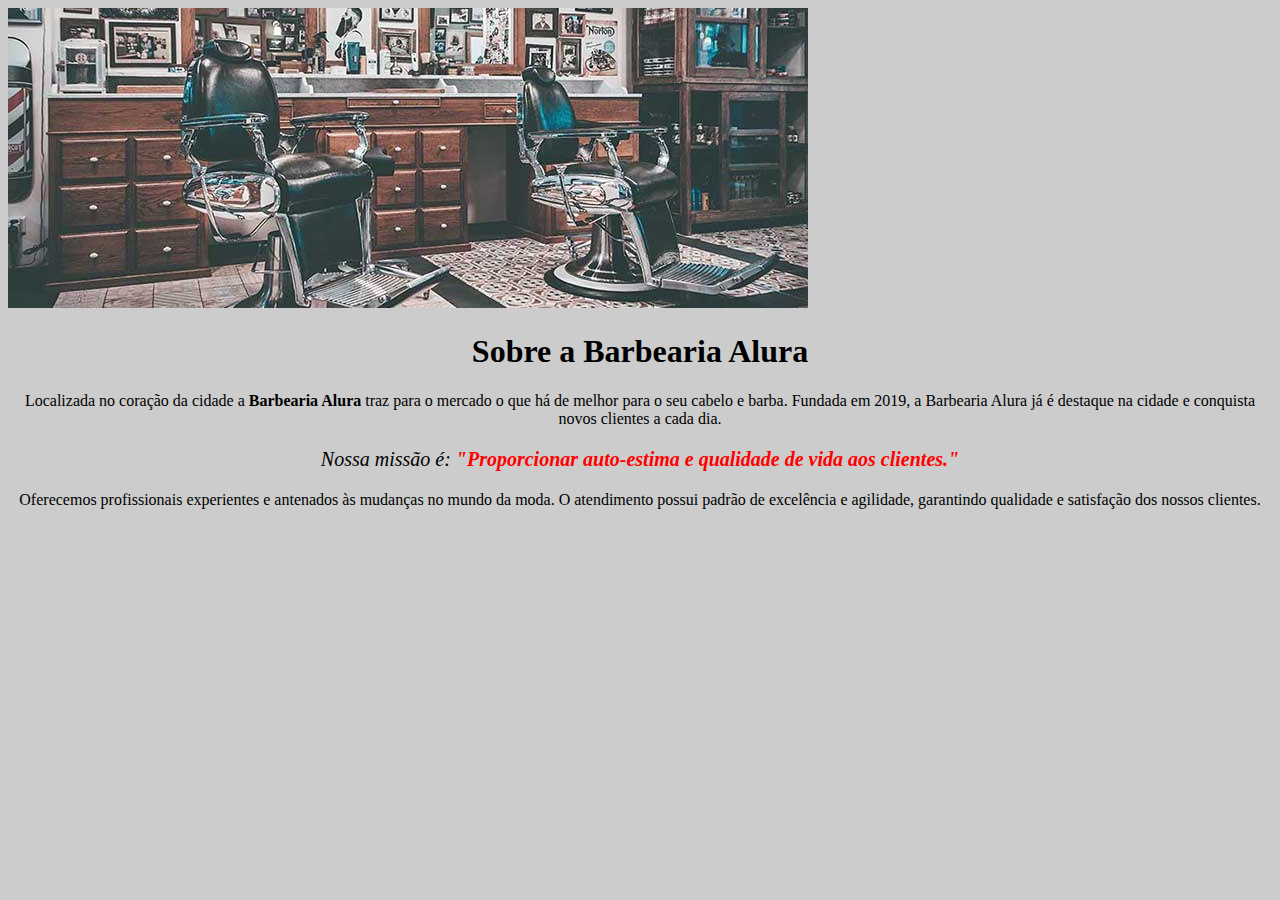
==== alura frot ens/index.html @ e55b1d82 "estudo html5 e css3 pelo alura" ====
<!DOCTYPE html>
<html lang="pt-br">
    <head>
    <meta charset="UTF-8">
    <title>Barbearia Alura</title>
    <link rel="stylesheet" href="style.css">

</head>

<body>
    <img id="banner" src="banner.jpg">

    <h1>Sobre a Barbearia Alura</h1>

    <p>Localizada no coração da cidade a <b>Barbearia Alura</b> traz para o mercado o que há de melhor para o seu cabelo e barba. Fundada em 2019, a Barbearia Alura já é destaque na cidade e conquista novos clientes a cada dia.</p>

    <P id="missao" ><em>Nossa missão é: <b>"Proporcionar auto-estima e qualidade de vida aos clientes."</b></em></P>

    <p >Oferecemos profissionais experientes e antenados às mudanças no mundo da moda. O atendimento possui padrão de excelência e agilidade, garantindo qualidade e satisfação dos nossos clientes.</p>

</body>
</html>
---- alura frot ens/style.css ----
body {
    background: #CCCCCC;
}

#banner {

}

h1 {
    text-align: center
}

p {
    text-align: center;
}

#missao { 
    font-size: 20px;

}

em b {
    color: red;
}
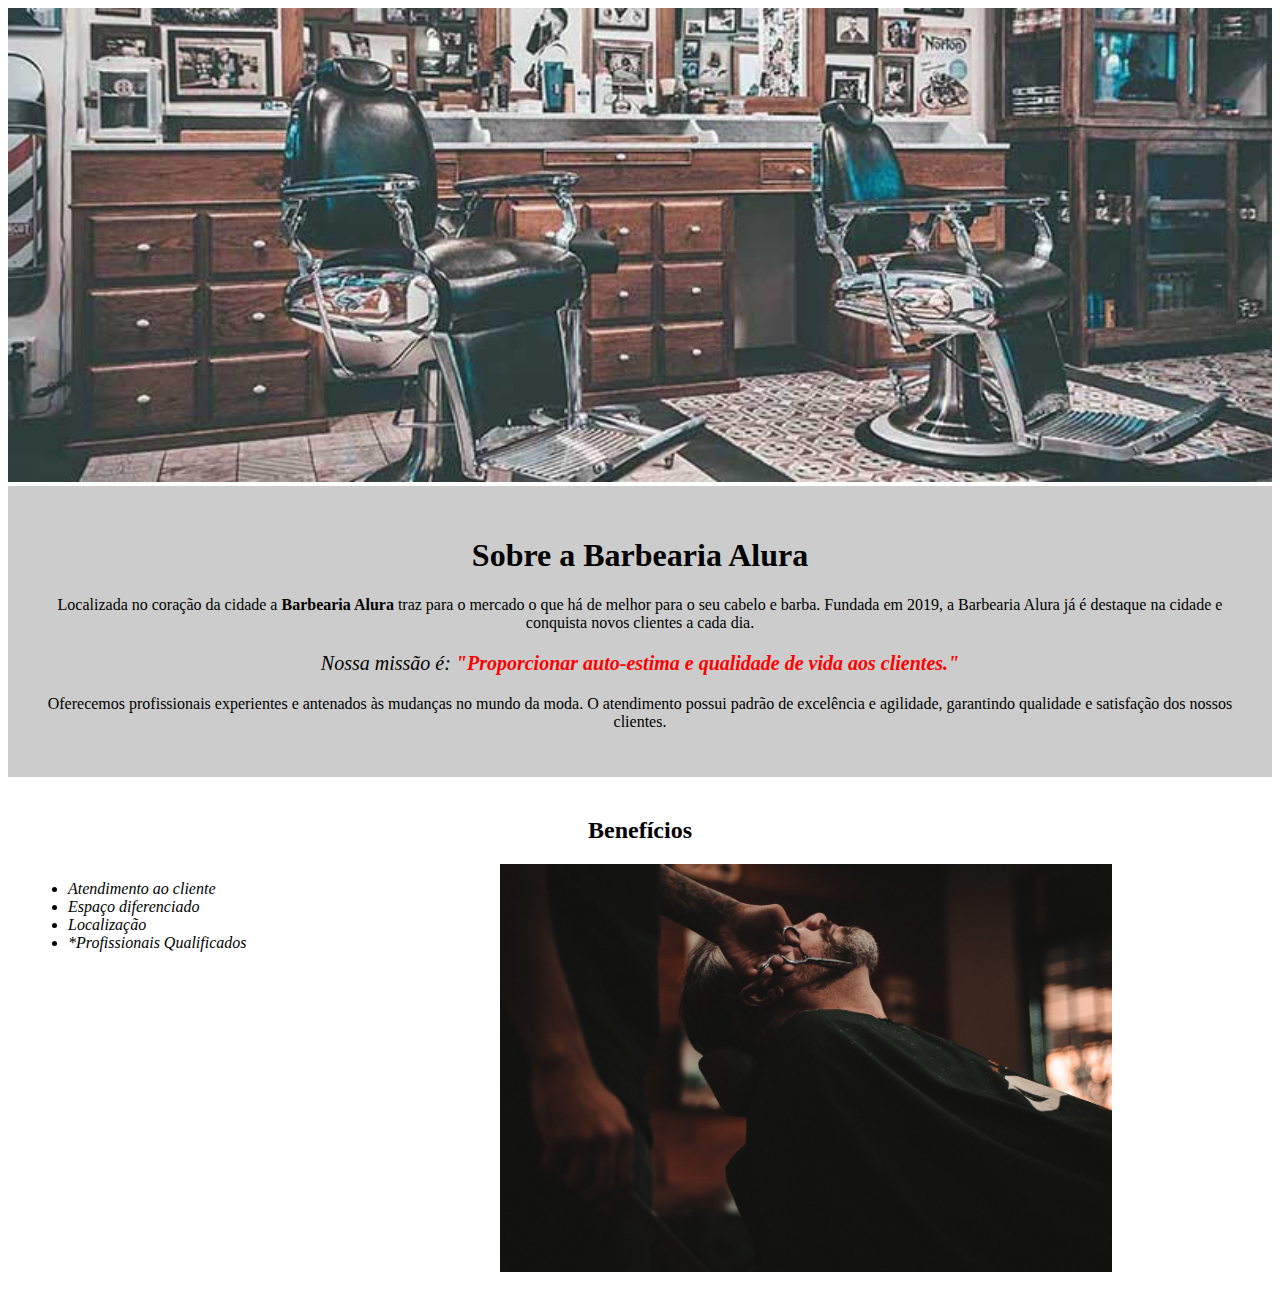
==== commit 92d86a8c: "estudo css html5" ====
--- a/alura frot ens/index.html
+++ b/alura frot ens/index.html
@@ -10,6 +10,7 @@
 <body>
     <img id="banner" src="banner.jpg">
 
+ <div class="principal">
     <h1>Sobre a Barbearia Alura</h1>
 
     <p>Localizada no coração da cidade a <b>Barbearia Alura</b> traz para o mercado o que há de melhor para o seu cabelo e barba. Fundada em 2019, a Barbearia Alura já é destaque na cidade e conquista novos clientes a cada dia.</p>
@@ -17,6 +18,19 @@
     <P id="missao" ><em>Nossa missão é: <b>"Proporcionar auto-estima e qualidade de vida aos clientes."</b></em></P>
 
     <p >Oferecemos profissionais experientes e antenados às mudanças no mundo da moda. O atendimento possui padrão de excelência e agilidade, garantindo qualidade e satisfação dos nossos clientes.</p>
+</div>
+
+<div class="beneficios">
+    <h2>Benefícios</h2>
+  <ul>
+    <li class=itens>Atendimento ao cliente</li>
+     <li class=itens>Espaço diferenciado</li>
+     <li class=itens>Localização</li>
+    <li class=itens>*Profissionais Qualificados</li>
+  </ul>
+
+  <img src="beneficios.jpg" class="imagembeneficios">
+</div>
 
 </body>
 </html>--- a/alura frot ens/style.css
+++ b/alura frot ens/style.css
@@ -1,9 +1,15 @@
 body {
-    background: #CCCCCC;
+    
 }
 
 #banner {
+    width: 100%;
 
+}
+
+.principal{
+    background: #CCCCCC;
+    padding: 30px;
 }
 
 h1 {
@@ -23,4 +29,25 @@
     color: red;
 }
 
+.itens{
+    font-style: italic;
+}
 
+.beneficios {
+    background: #FFFFFF;
+    padding: 20px
+}
+
+h2 {
+    text-align:center
+}
+ul{
+    display: inline-block;
+    vertical-align: top;
+    width: 20%;
+    margin-right: 15%;
+}
+
+.imagembeneficios{
+    width: 50%;
+}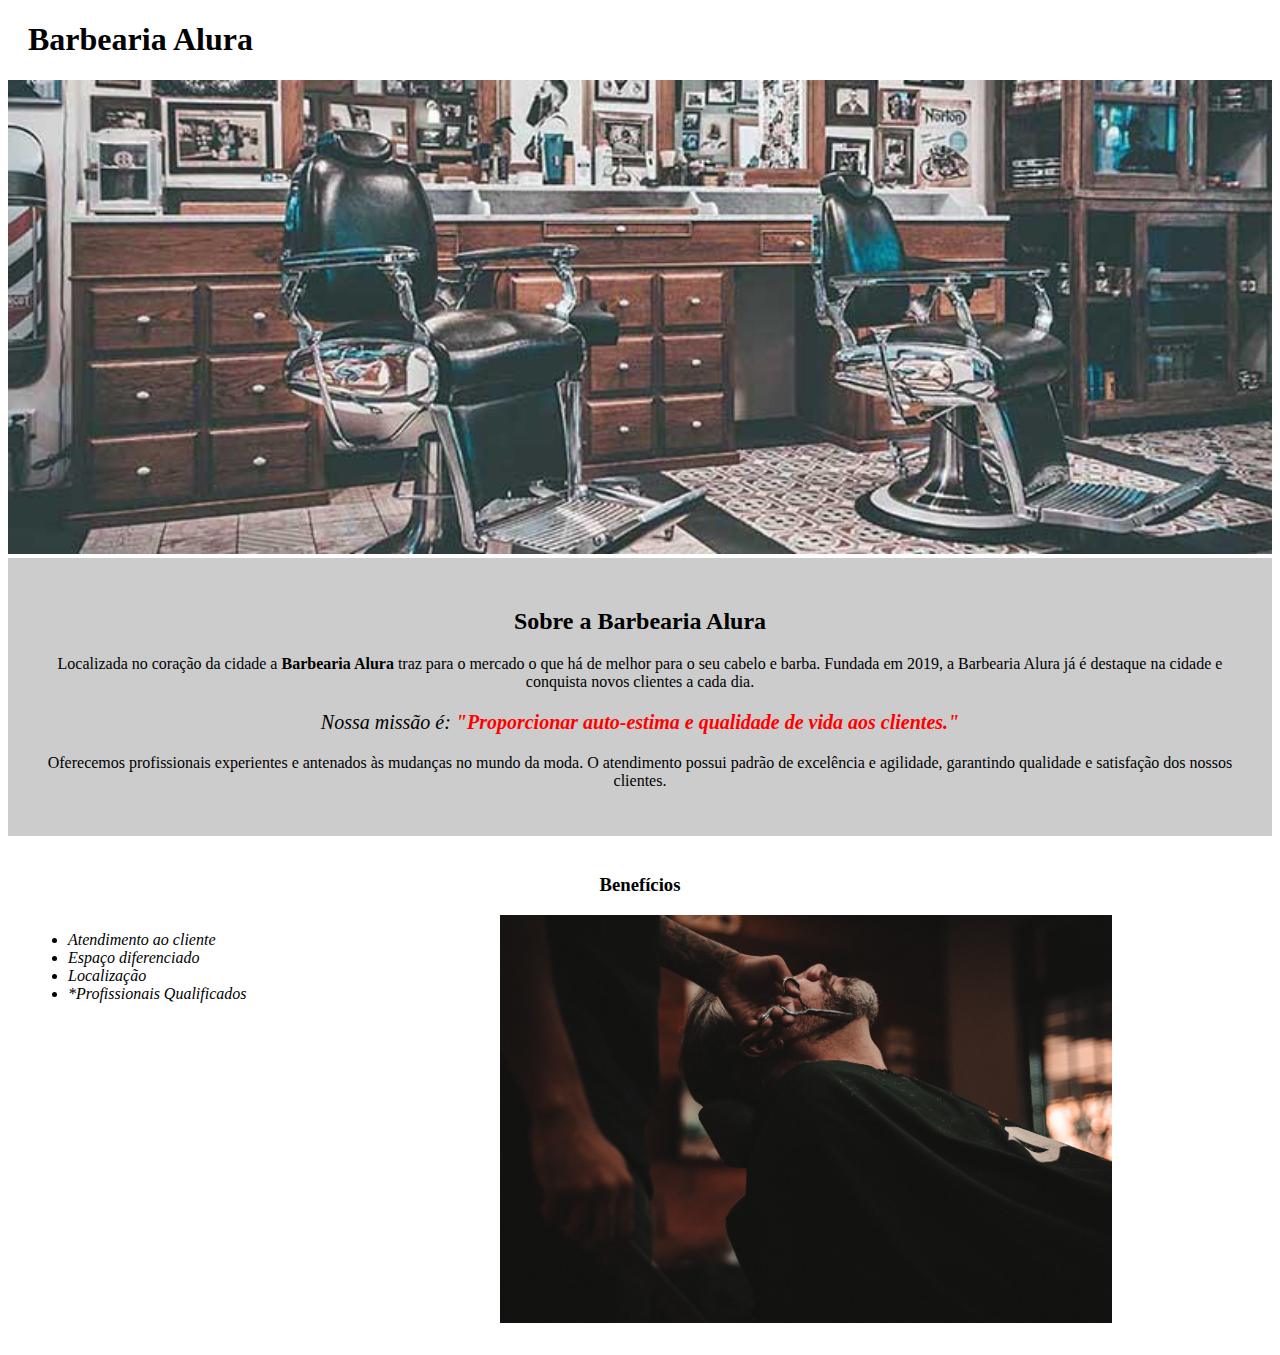
==== commit 9aeae841: "estudo alura" ====
--- a/alura frot ens/index.html
+++ b/alura frot ens/index.html
@@ -8,10 +8,13 @@
 </head>
 
 <body>
+  <header>
+    <h1 class="titulo-principal">Barbearia Alura</h1>
+  </header>
     <img id="banner" src="banner.jpg">
 
  <div class="principal">
-    <h1>Sobre a Barbearia Alura</h1>
+    <h2 class="titulo-centralizado">Sobre a Barbearia Alura</h2>
 
     <p>Localizada no coração da cidade a <b>Barbearia Alura</b> traz para o mercado o que há de melhor para o seu cabelo e barba. Fundada em 2019, a Barbearia Alura já é destaque na cidade e conquista novos clientes a cada dia.</p>
 
@@ -21,7 +24,7 @@
 </div>
 
 <div class="beneficios">
-    <h2>Benefícios</h2>
+    <h3 class="titulo-centralizado">Benefícios</h3>
   <ul>
     <li class=itens>Atendimento ao cliente</li>
      <li class=itens>Espaço diferenciado</li>
--- a/alura frot ens/style.css
+++ b/alura frot ens/style.css
@@ -12,7 +12,11 @@
     padding: 30px;
 }
 
-h1 {
+.titulo-principal{
+    padding-left: 20px;
+}
+
+.titulo-centralizado {
     text-align: center
 }
 
@@ -38,9 +42,7 @@
     padding: 20px
 }
 
-h2 {
-    text-align:center
-}
+
 ul{
     display: inline-block;
     vertical-align: top;
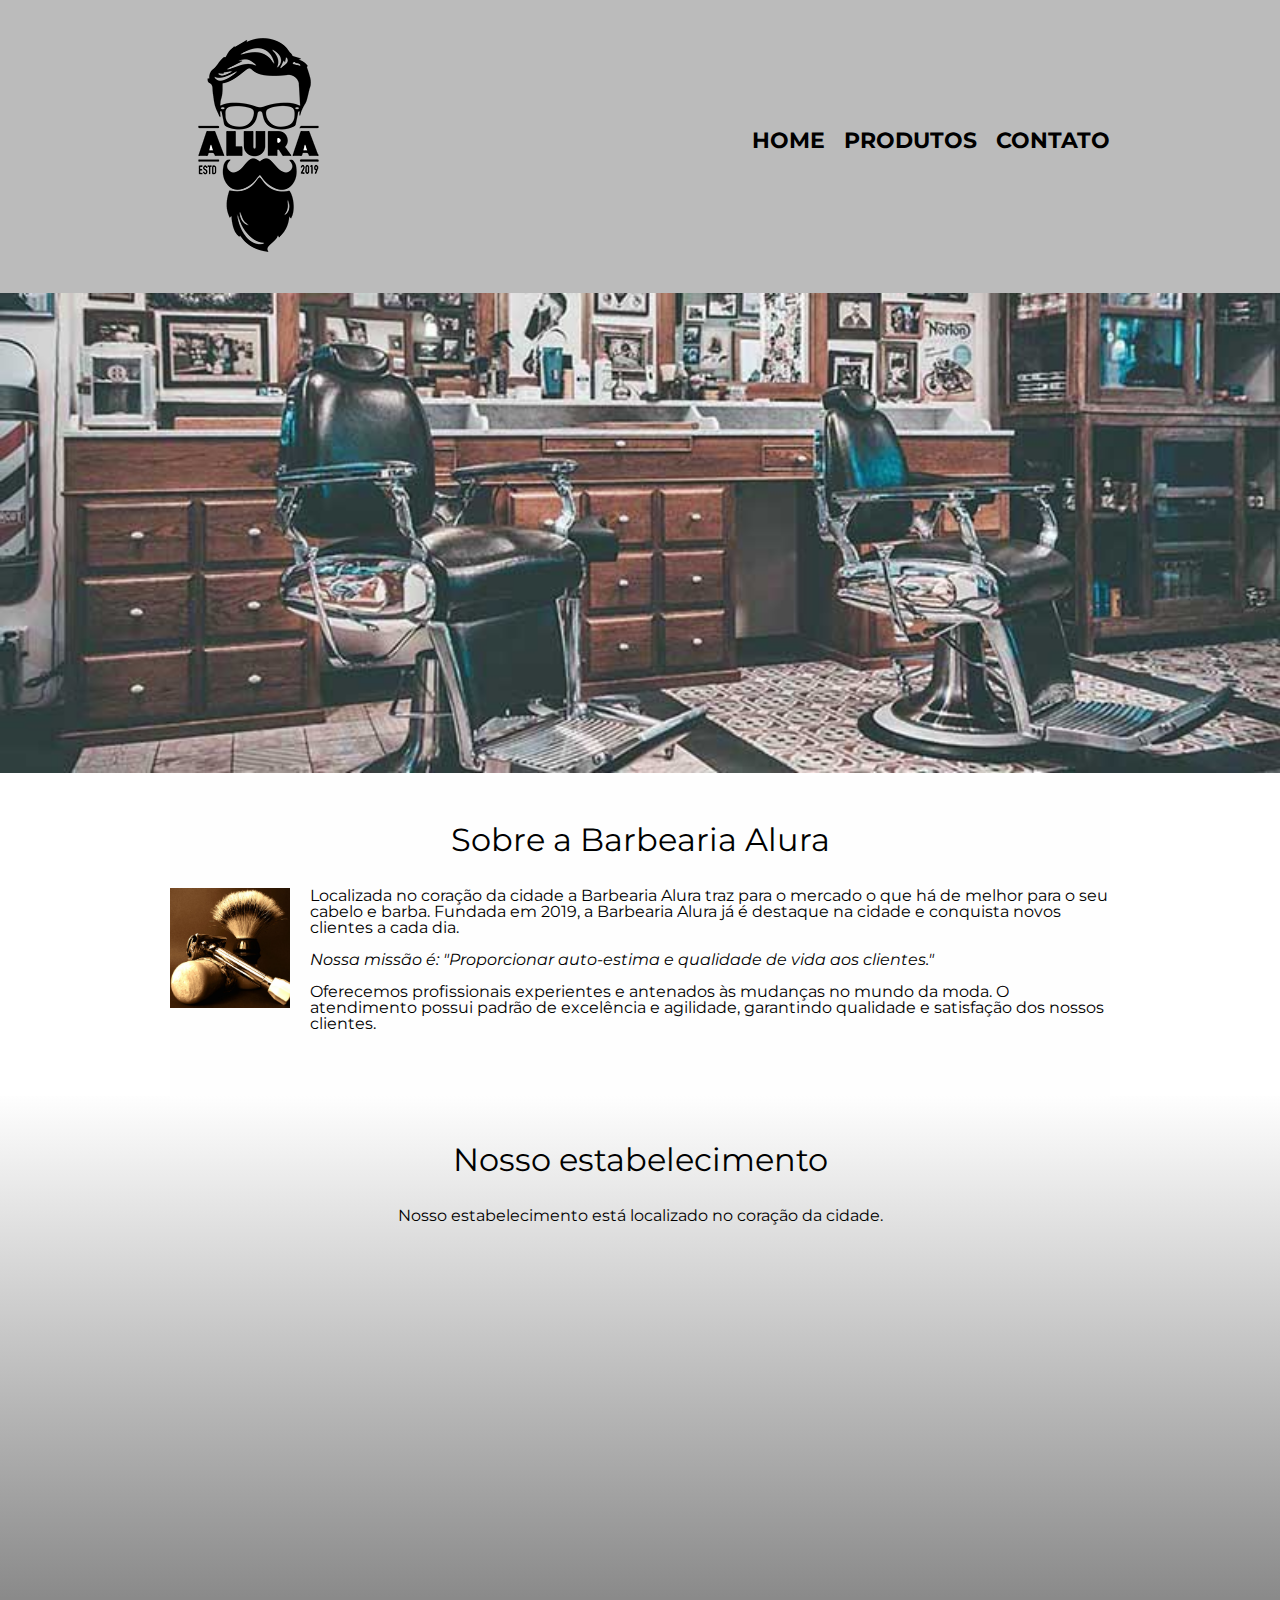
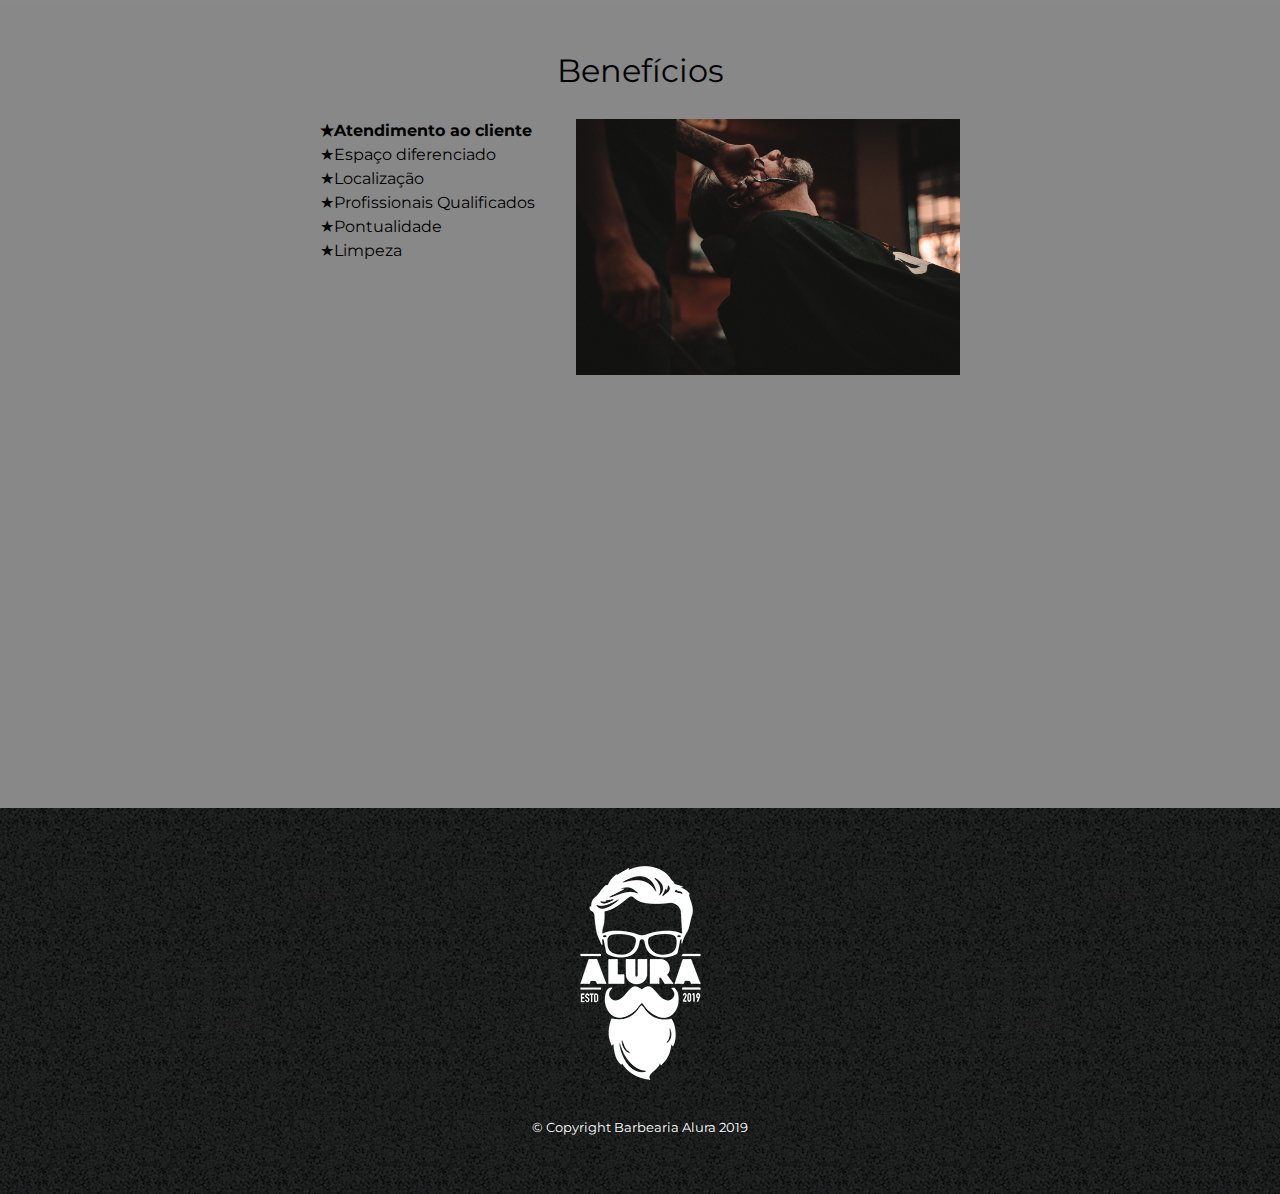
==== commit 1783fb6b: "Estudo alura CSS3 HTML" ====
--- a/alura frot ens/index.html
+++ b/alura frot ens/index.html
@@ -3,37 +3,70 @@
     <head>
     <meta charset="UTF-8">
     <title>Barbearia Alura</title>
+    <link rel="stylesheet" href="reset.css">
     <link rel="stylesheet" href="style.css">
+    <link href="https://fonts.googleapis.com/css2?family=Montserrat:wght@100;200;300&display=swap" rel="stylesheet">
 
 </head>
 
 <body>
   <header>
-    <h1 class="titulo-principal">Barbearia Alura</h1>
-  </header>
-    <img id="banner" src="banner.jpg">
+    <div class="caixa">
+         <h1><img src="logo.png"></h1>
 
- <div class="principal">
-    <h2 class="titulo-centralizado">Sobre a Barbearia Alura</h2>
+        <nav>
+          <ul>
+            <li><a href="index.html">Home</a></li>
+            <li><a href="produtos.html">Produtos</a></li>
+            <li><a href="contato.html">Contato</a></li>
+          </ul>
+        </nav>
+    </div>
+   </header>
 
-    <p>Localizada no coração da cidade a <b>Barbearia Alura</b> traz para o mercado o que há de melhor para o seu cabelo e barba. Fundada em 2019, a Barbearia Alura já é destaque na cidade e conquista novos clientes a cada dia.</p>
+    <img class="banner" src="banner.jpg">
+<main>
+     <section class="principal">
+        <h2 class="titulo-principal">Sobre a Barbearia Alura</h2>
+          <img class="utensilios"src="utensilios.jpg" alt="utensilios da barbeari alura">
+        <p>Localizada no coração da cidade a <b>Barbearia Alura</b> traz para o mercado o que há de melhor para o seu cabelo e barba. Fundada em 2019, a Barbearia Alura já é destaque na cidade e conquista novos clientes a cada dia.</p>
 
-    <P id="missao" ><em>Nossa missão é: <b>"Proporcionar auto-estima e qualidade de vida aos clientes."</b></em></P>
+        <P id="missao" ><em>Nossa missão é: <b>"Proporcionar auto-estima e qualidade de vida aos clientes."</b></em></P>
 
-    <p >Oferecemos profissionais experientes e antenados às mudanças no mundo da moda. O atendimento possui padrão de excelência e agilidade, garantindo qualidade e satisfação dos nossos clientes.</p>
-</div>
+        <p >Oferecemos profissionais experientes e antenados às mudanças no mundo da moda. O atendimento possui padrão de excelência e agilidade, garantindo qualidade e satisfação dos nossos clientes.</p>
+     </section>
 
-<div class="beneficios">
-    <h3 class="titulo-centralizado">Benefícios</h3>
-  <ul>
-    <li class=itens>Atendimento ao cliente</li>
-     <li class=itens>Espaço diferenciado</li>
-     <li class=itens>Localização</li>
-    <li class=itens>*Profissionais Qualificados</li>
-  </ul>
+     <section class="mapa">
+       <h3 class="titulo-principal">Nosso estabelecimento</h3>
+       <p>Nosso estabelecimento está localizado no coração da cidade.</p>
+       <div class="mapa-conteudo">
+        <iframe src="https://www.google.com/maps/embed?pb=!1m18!1m12!1m3!1d58503.19744076339!2d-46.66735082089842!3d-23.5881948!2m3!1f0!2f0!3f0!3m2!1i1024!2i768!4f13.1!3m3!1m2!1s0x94ce5a2b2ed7f3a1%3A0xab35da2f5ca62674!2sCaelum%20-%20Escola%20de%20Tecnologia!5e0!3m2!1spt-BR!2sbr!4v1647367863167!5m2!1spt-BR!2sbr" width="100%" height="300" style="border:0;" allowfullscreen="" loading="lazy"></iframe>
+      </div>
+     </section>
 
-  <img src="beneficios.jpg" class="imagembeneficios">
-</div>
+     <section class="beneficios">
+        <h3 class="titulo-principal">Benefícios</h3>
+           
+        <div class="conteudo-beneficios">
+         <ul class="lista-beneficios">
+                <li class=itens>Atendimento ao cliente</li>
+                <li class=itens>Espaço diferenciado</li>
+                <li class=itens>Localização</li>
+                <li class=itens>Profissionais Qualificados</li>
+                <li class=itens>Pontualidade</li>
+                <li class=itens>Limpeza</li>
+          </ul><img src="beneficios.jpg" class="imagem-beneficios">
+      </div>
 
+        <div class="video">
+          <iframe width="560" height="315" src="https://www.youtube.com/embed/wcVVXUV0YUY" title="YouTube video player" frameborder="0" allow="accelerometer; autoplay; clipboard-write; encrypted-media; gyroscope; picture-in-picture" allowfullscreen></iframe> 
+        </div>
+     </section>
+</main>
+     <footer>
+        <img src="logo-branco.png">
+
+        <p class="copyright">&copy; Copyright Barbearia Alura 2019</p>
+     </footer>
 </body>
 </html>--- a/alura frot ens/style.css
+++ b/alura frot ens/style.css
@@ -1,55 +1,239 @@
-body {
-    
-}
-
-#banner {
+body{
+    font-family: 'Montserrat', sans-serif;
+}
+
+header {
+    background: #BBBBBB;
+    padding: 20px;
+}
+
+.caixa {
+    position: relative;
+    width: 940px;
+    margin: 0 auto;
+}
+
+nav {
+    position: absolute;
+    top: 110px;
+    right: 0;
+}
+
+nav li {
+    display: inline;
+    margin: 0 0 0 15px;
+}
+
+nav a {
+    text-transform: uppercase;
+    color: #000000;
+    font-weight: bold;
+    font-size: 22px;
+    text-decoration: none;
+}
+
+nav a:hover {
+    color: #C78C19;
+    text-decoration: underline;
+}
+
+.produtos {
+    width: 940px;
+    margin: 0 auto;
+    padding: 50px 0;
+}
+
+.produtos li {
+    display: inline-block;
+    text-align: center;
+    width: 30%;
+    vertical-align: top;
+    margin: 0 1.5%;
+    padding: 30px 20px;
+    box-sizing: border-box;
+    border: 2px #000000 solid;
+    border-radius: 10px;
+}
+
+.produtos li:hover {
+    border-color: #C78C19 ;
+}
+
+.produtos li:active {
+    border-color: #088c19;
+}
+
+.produtos h2 {
+    font-size: 30px;
+    font-weight: bold;
+}
+
+.produtos li:hover h2{
+    font-size: 34px;
+}
+
+.produto-descricao {
+    font-size: 18px;
+}
+
+.produto-preco {
+    font-size: 22px;
+    font-weight: bold;
+    margin-top: 10px;
+}
+
+footer{
+    text-align: center;
+    background: url("bg.jpg");
+    padding: 40px 0;
+}
+
+.copyright {
+    color: #FFFFFF;
+    font-size: 13px;
+    margin: 20px;
+}
+
+form {
+    margin: 40px 0;
+}
+
+form label, form legend {
+    display: block;
+    font-size: 20px;
+    margin: 0 0 10px;
+}
+
+.input-padrao{
+    display: block;
+    margin: 0 0 10px;
+    padding: 10px 25px;
+    width: 50%;
+}
+
+.checkbox{
+    margin: 20px;
+}
+
+.enviar {
+    width: 40%;
+    padding: 15px 0;
+    background: orange;
+    color: white;
+    font-weight: bold;
+    font-size: 18px;
+    border: none;
+    border-radius: 5px;
+    transition: 1s all;
+    cursor: pointer;
+}
+
+.enviar:hover{
+    background: darkorange;
+    transform: scale(1.2);
+}
+
+table{
+    margin: 20px 40px;
+}
+
+thead{
+    background: #555555;
+    color: white;
+    font-weight: bold;
+}
+
+td, th{
+    border: 1px solid #000000;
+    padding: 15px 8px;
+}
+
+/*css da pagina inicial */
+.banner{
     width: 100%;
-
+}
+
+.titulo-principal {
+    text-align: center;
+    font-size: 2em;
+    margin: 0 0 1em;
 }
 
 .principal{
-    background: #CCCCCC;
-    padding: 30px;
-}
-
-.titulo-principal{
-    padding-left: 20px;
-}
-
-.titulo-centralizado {
-    text-align: center
-}
-
-p {
-    text-align: center;
-}
-
-#missao { 
-    font-size: 20px;
-
-}
-
-em b {
-    color: red;
-}
-
-.itens{
+    padding: 3em 0;
+    background: #FEFEFE;
+    width: 940px;
+    margin: 0 auto;
+}
+
+.principal p {
+    margin: 0 0 1em;
+}
+
+.principal strong{
+    font-weight: bold;
+}
+
+.principal em{
     font-style: italic;
 }
 
-.beneficios {
-    background: #FFFFFF;
-    padding: 20px
-}
-
-
-ul{
+.utensilios {
+    width: 120px;
+    float: left;
+    margin: 0 20px 20px 0;
+}
+
+.mapa{
+    padding: 3em 0 ;
+    background: linear-gradient(#FEFEFE,#888888);
+}
+
+.mapa-conteudo{
+    width: 940px;
+    margin: 0 auto;
+}
+
+.mapa p{
+    margin: 0 0 2em;
+    text-align: center;
+}
+
+.beneficios{
+    padding: 3em 0;
+    background-color: #888888;
+
+}
+
+.conteudo-beneficios{
+    width: 640px;
+    margin: 0 auto;
+}
+
+.imagem-beneficios{
+    width: 60%;
+}
+
+.lista-beneficios{
+    width: 40%;
     display: inline-block;
     vertical-align: top;
-    width: 20%;
-    margin-right: 15%;
-}
-
-.imagembeneficios{
-    width: 50%;
+}
+
+.itens {
+    line-height: 1.5;
+}
+
+.itens:first-child {
+    font-weight: bold;
+}
+
+.itens:before {
+    content:"★"
+
+}
+
+.video {
+    width: 560px;
+    margin: 2em auto;
 }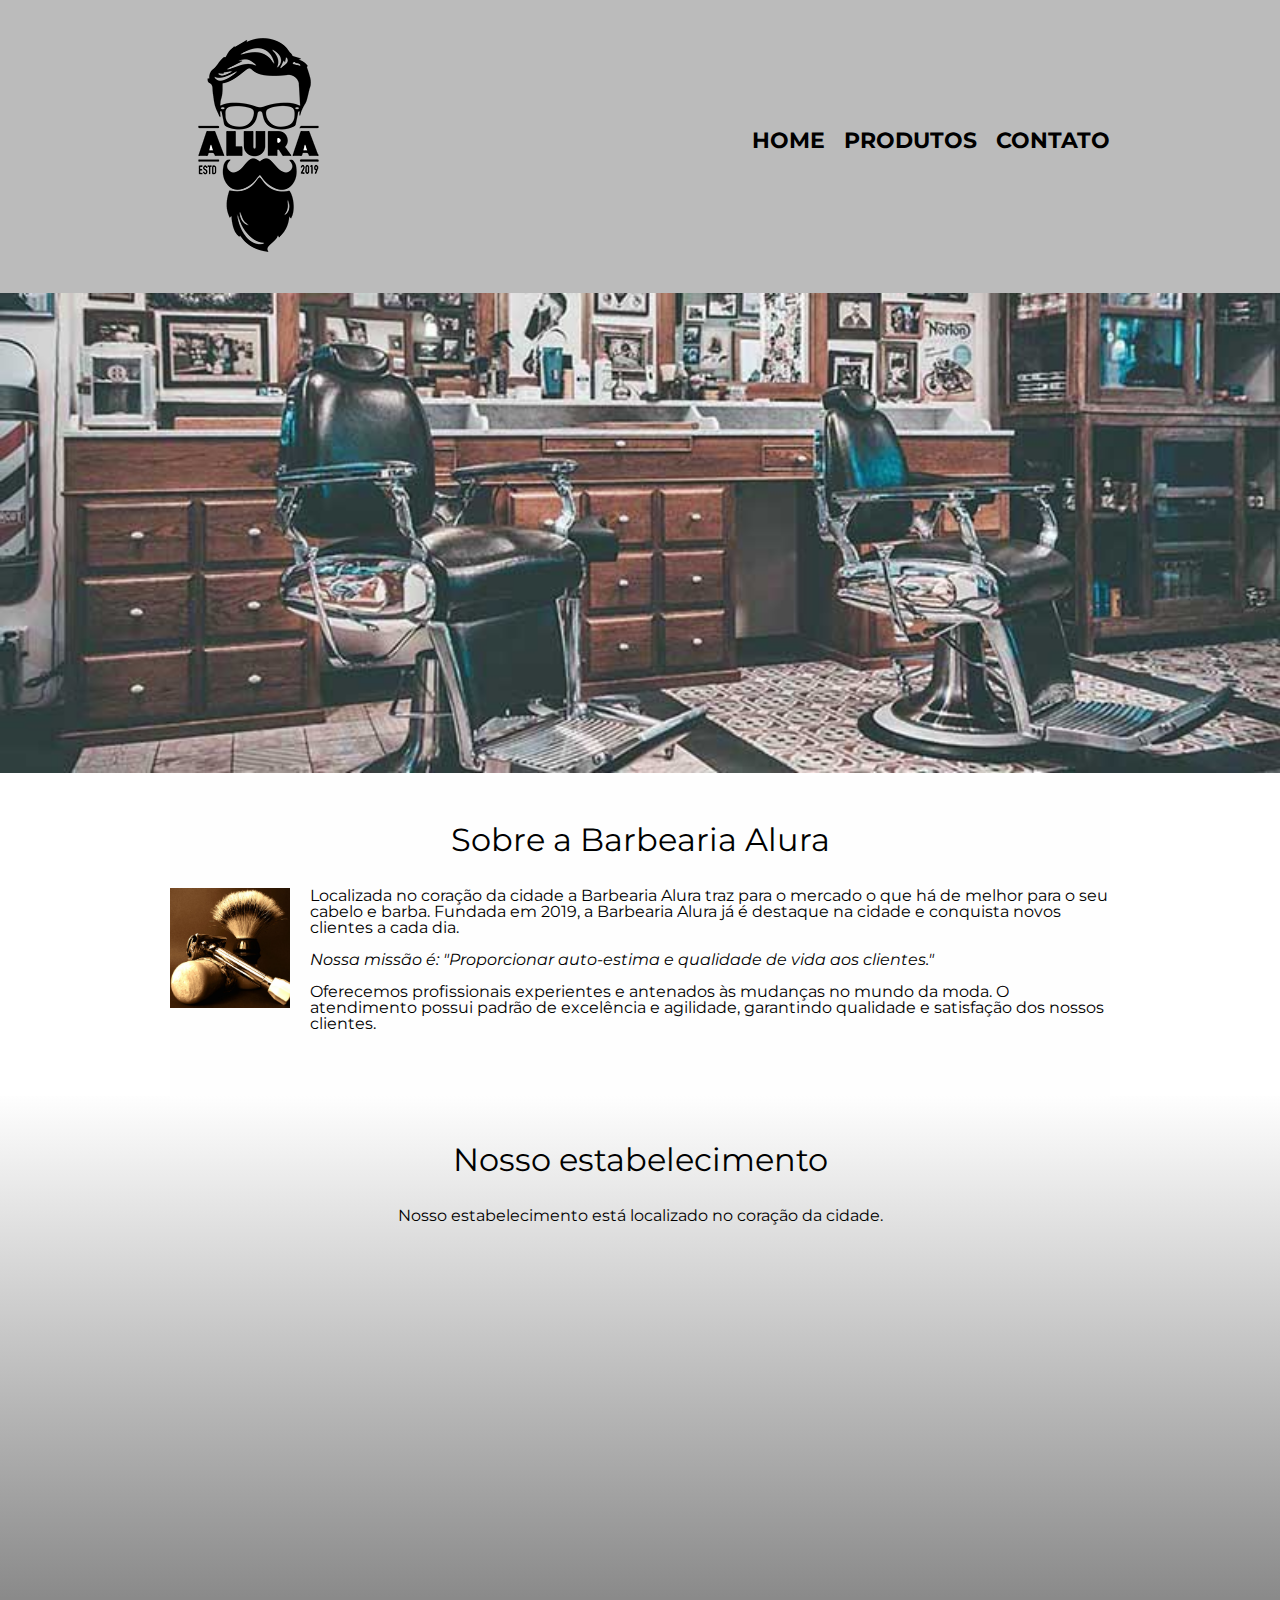
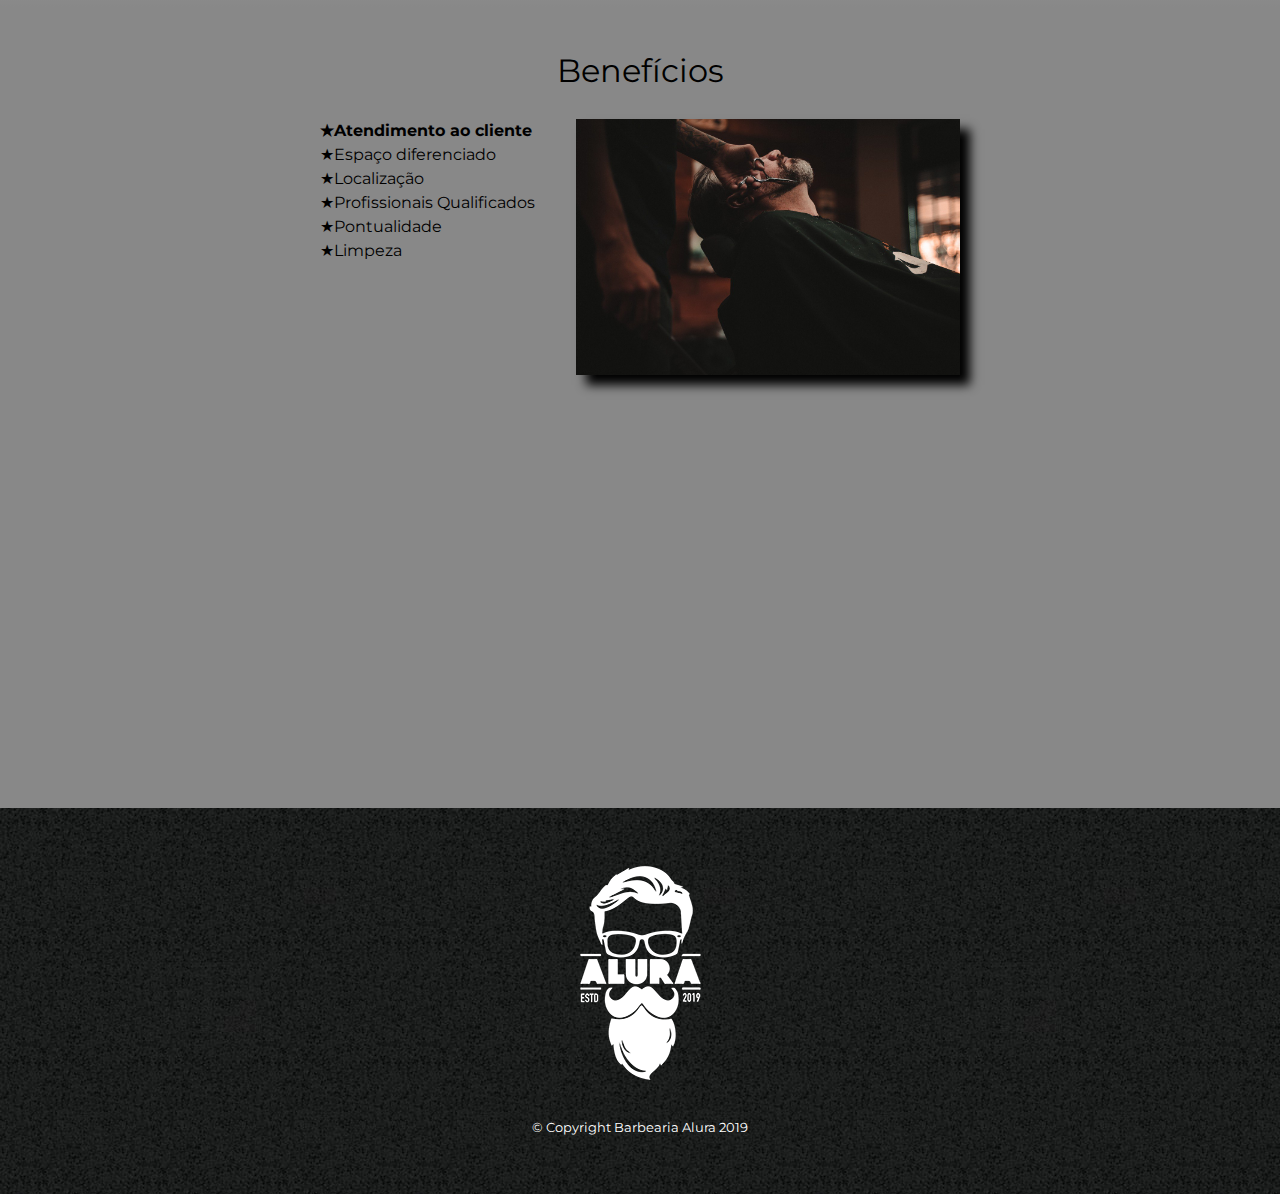
==== commit a60440ab: "Resultado projeto alura css html" ====
--- a/alura frot ens/index.html
+++ b/alura frot ens/index.html
@@ -2,6 +2,7 @@
 <html lang="pt-br">
     <head>
     <meta charset="UTF-8">
+    <meta name="viewport" content="width=device width">
     <title>Barbearia Alura</title>
     <link rel="stylesheet" href="reset.css">
     <link rel="stylesheet" href="style.css">
@@ -59,7 +60,7 @@
       </div>
 
         <div class="video">
-          <iframe width="560" height="315" src="https://www.youtube.com/embed/wcVVXUV0YUY" title="YouTube video player" frameborder="0" allow="accelerometer; autoplay; clipboard-write; encrypted-media; gyroscope; picture-in-picture" allowfullscreen></iframe> 
+          <iframe width="100%" height="315" src="https://www.youtube.com/embed/wcVVXUV0YUY" title="YouTube video player" frameborder="0" allow="accelerometer; autoplay; clipboard-write; encrypted-media; gyroscope; picture-in-picture" allowfullscreen></iframe> 
         </div>
      </section>
 </main>
--- a/alura frot ens/style.css
+++ b/alura frot ens/style.css
@@ -212,6 +212,14 @@
 
 .imagem-beneficios{
     width: 60%;
+    opacity: 1;
+    transition: 400ms;
+    box-shadow: 10px 10px 10px #000000;
+}
+
+.imagem-beneficios:hover{
+    opacity:0.3;
+
 }
 
 .lista-beneficios{
@@ -236,4 +244,22 @@
 .video {
     width: 560px;
     margin: 2em auto;
+}
+
+@media screen and (max-width: 480px){
+    .caixa, .principal, .conteudo-beneficios, .mapa-conteudo, .video{
+      width: auto;
+    }
+    h1{
+        text-align: center;
+    }
+
+    nav {
+        position: static;
+    }
+
+    .lista-beneficios, .imagem-beneficios{
+        width: 100%;
+    }
+    
 }